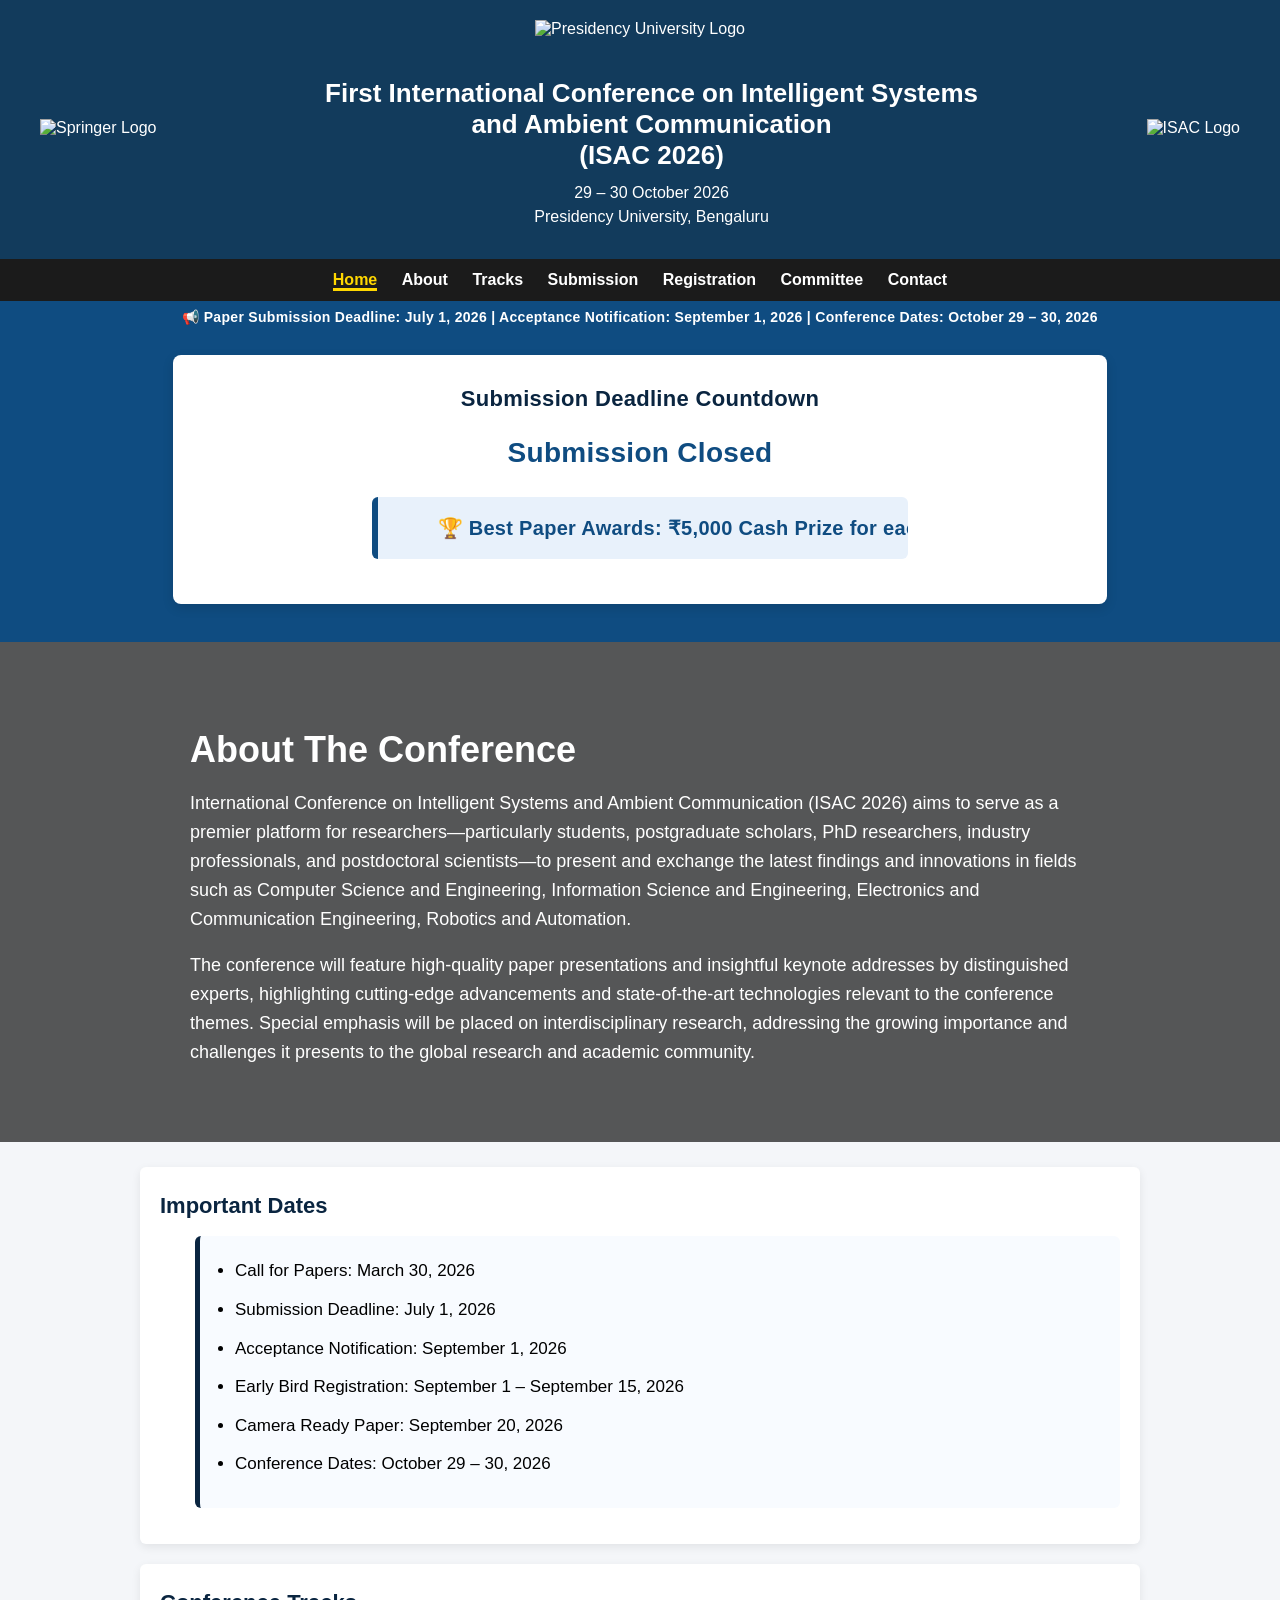
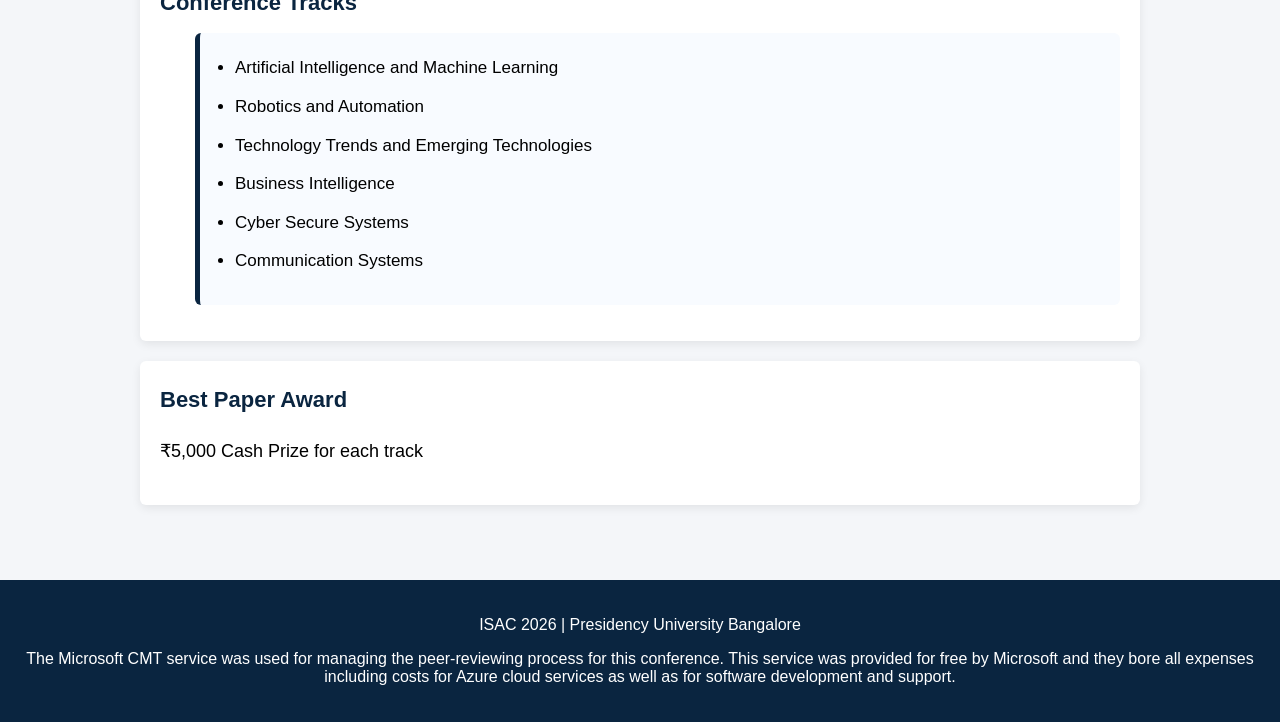
==== index.html @ a110d8a1 "first commit" ====
<!DOCTYPE html>
<html>

<head>
<title>ISAC 2026 Conference</title>
<link rel="stylesheet" href="style.css">
<meta name="viewport" content="width=device-width, initial-scale=1.0">
</head>

<body>

<header class="conference-header">

<div class="top-logo">
<img src="images/presidency-logo.png" alt="Presidency University Logo">
</div>

<div class="header-main">

<div class="left-logo">
<img src="images/springer-logo.png" alt="Springer Logo">
</div>

<div class="conference-title">
<h1>
First International Conference on Intelligent Systems<br>
 and Ambient Communication<br>
(ISAC 2026)
</h1>
<p>29 – 30 October 2026</p>
<p>Presidency University, Bengaluru</p>
</div>

<div class="right-logo">
<img src="images/isac-logo.jpeg" alt="ISAC Logo">
</div>

</div>

</header>

<nav>

<a href="index.html" class="active">Home</a>

<a href="about.html">About</a>

<a href="tracks.html">Tracks</a>

<a href="submission.html">Submission</a>

<a href="registration.html">Registration</a>

<a href="committee.html">Committee</a>

<a href="contact.html">Contact</a>

</nav>

<div class="announcement">

📢 <strong>Paper Submission Deadline: July 1, 2026</strong> |  
Acceptance Notification: September 1, 2026 |  
Conference Dates: October 29 – 30, 2026

<div class="section countdown-section">

<h2>Submission Deadline Countdown</h2>


<div id="countdown"></div>

<div class="award-banner">
  <div class="award-track">
    <span>🏆 Best Paper Awards: ₹5,000 Cash Prize for each track</span>
    <span>🏆 Best Paper Awards: ₹5,000 Cash Prize for each track</span>
  </div>
</div>

</div>

</div>

<section class="event-section">

<div class="event-overlay">

<div class="event-content">

<h2>About The Conference</h2>

<p>
International Conference on Intelligent Systems and Ambient Communication (ISAC 2026) aims to serve as a premier platform for researchers—particularly students, postgraduate scholars, PhD researchers, industry professionals, and postdoctoral scientists—to present and exchange the latest findings and innovations in fields such as Computer Science and Engineering, Information Science and Engineering, Electronics and Communication Engineering, Robotics and Automation.
</p>

<p>
The conference will feature high-quality paper presentations and insightful keynote addresses by distinguished experts, highlighting cutting-edge advancements and state-of-the-art technologies relevant to the conference themes. Special emphasis will be placed on interdisciplinary research, addressing the growing importance and challenges it presents to the global research and academic community.
</p>

</div>

</div>

</section>

<div class="container">



<div class="section">

<h2>Important Dates</h2>

<ul>

<li>Call for Papers: March 30, 2026</li>

<li>Submission Deadline: July 1, 2026</li>

<li>Acceptance Notification: September 1, 2026</li>

<li>Early Bird Registration: September 1 – September 15, 2026</li>

<li>Camera Ready Paper: September 20, 2026</li>

<li>Conference Dates: October 29 – 30, 2026</li>

</ul>

</div>



<div class="section">

<h2>Conference Tracks</h2>

<ul>

<li>Artificial Intelligence and Machine Learning</li>

<li>Robotics and Automation</li>

<li>Technology Trends and Emerging Technologies</li>

<li>Business Intelligence</li>

<li>Cyber Secure Systems</li>

<li>Communication Systems</li>

</ul>

</div>



<div class="section">

<h2>Best Paper Award</h2>

<p>

₹5,000 Cash Prize for each track

</p>

</div>



</div>



<footer>
<p>ISAC 2026 | Presidency University Bangalore</p>

<p>
The Microsoft CMT service was used for managing the peer-reviewing process for this conference. This service was provided for free by Microsoft and they bore all expenses including costs for Azure cloud services as well as for software development and support.
</p>
</footer>

<script>

var deadline = new Date("July 1, 2026 23:59:59").getTime();

var x = setInterval(function(){

var now = new Date().getTime();

var distance = deadline - now;

var days = Math.floor(distance / (1000 * 60 * 60 * 24));
var hours = Math.floor((distance % (1000 * 60 * 60 * 24)) / (1000 * 60 * 60));
var minutes = Math.floor((distance % (1000 * 60 * 60)) / (1000 * 60));
var seconds = Math.floor((distance % (1000 * 60)) / 1000);

document.getElementById("countdown").innerHTML =
days + " Days  " + hours + " Hours  "
+ minutes + " Minutes  " + seconds + " Seconds ";

if (distance < 0) {

clearInterval(x);

document.getElementById("countdown").innerHTML = "Submission Closed";

}

},1000);

</script>

</body>

</html>
---- style.css ----
body{
font-family: Arial, Helvetica, sans-serif;
margin:0;
background:#f4f6f9;
}

/* HEADER AREA */

.hero{
background:#0a2540;
color:white;
padding:40px 20px;
text-align:center;
}

.logo-row{
display:flex;
justify-content:space-between;
align-items:center;
max-width:1100px;
margin:auto;
}

.logo-row img{
height:60px;
}

.logo-row h1{
font-size:28px;
margin:0;
flex:1;
text-align:center;
}

/* Conference logo */

.conference-logo{
margin-top:15px;
}

.conference-logo img{
height:80px;
}


/* NAVIGATION BAR */

nav{
background:#1b1b1b;
padding:12px;
text-align:center;
}

nav a{
color:white;
margin:10px;
text-decoration:none;
font-weight:bold;
}

nav a.active{
color:#ffd700;
border-bottom:3px solid #ffd700;
}

nav a:hover{
color:#ffd700;
}


/* CONTENT SECTIONS */

.container{
width:92%;
max-width:1000px;
margin:0 auto;
padding:25px;
}

.section{
background:white;
padding:25px;
margin-bottom:20px;
border-radius:8px;
box-shadow:0px 3px 8px rgba(0,0,0,0.1);
}

.section h2{
color:#0a2540;
}


/* FOOTER */

footer{
background:#0a2540;
color:white;
text-align:center;
padding:20px;
margin-top:30px;
}
/* Highlight boxes */

.section{
background:white;
padding:28px;
margin-bottom:25px;
border-radius:8px;
box-shadow:0 3px 10px rgba(0,0,0,0.08);
line-height:1.7;
text-align:left;
}

/* Important dates highlight */

.section ul{
background:#f8fbff;
padding:20px;
border-left:5px solid #0a2540;
border-radius:6px;
}

/* Best paper award highlight */

.section{
background:white;
border-radius:6px;
padding:20px;
margin-bottom:20px;
}

/* Section titles */

.section h2{
color:#0a2540;
margin-top:0;
margin-bottom:12px;
font-size:22px;
font-weight:700;
}

/* Announcement Banner */

.announcement{
background:#0f4c81;
color:white;
text-align:center;
padding:8px;
font-weight:600;
font-size:14px;
letter-spacing:0.3px;
}

.section ul{
line-height:1.8;
padding-left:20px;
margin-top:10px;
}

.paybtn{
display:inline-block;
background:#0a2540;
color:white;
padding:12px 25px;
text-decoration:none;
font-weight:bold;
border-radius:6px;
margin-top:10px;
}

.paybtn:hover{
background:#ffd700;
color:black;
}

/* Background conference section */

.event-section{
background-image:url("images/campus-bg.png");
background-size:cover;
background-position:center;
background-attachment:fixed;
height:500px;
position:relative;
}

.event-overlay{
background:rgba(0,0,0,0.65);
height:100%;
display:flex;
align-items:center;
}

.event-content{
color:white;
max-width:900px;
margin:auto;
padding:40px;
text-align:left;
}

.event-content h2{
font-size:36px;
margin-bottom:15px;
}

.event-content p{
font-size:18px;
line-height:1.6;
}

.section:hover{
transform:translateY(-3px);
transition:0.2s;
}

/* Countdown */

 	

#countdown{
font-size:28px;
font-weight:bold;
color:#0f4c81;
margin-top:10px;
}

/* HEADER LAYOUT */

.conference-header{
background:#123b5c;
color:white;
padding:20px 0;
text-align:center;
}

.top-logo{
margin-bottom:10px;
}

.top-logo img{
height:70px;
}

.header-main{
display:flex;
align-items:center;
justify-content:space-between;
max-width:1100px;
margin:auto;
padding:10px 20px;
gap:20px;
}

.left-logo img{
height:45px;
}

.right-logo img{
height:45px;
}

.conference-title{
flex:1;
text-align:center;
}

.conference-title h1{
font-size:28px;
margin:10px 0;
}

.conference-title p{
margin:3px 0;
}
.top-logo img{
height:70px;
margin-bottom:10px;
}

.header-main{
display:flex;
align-items:center;
justify-content:space-between;
max-width:1200px;
margin:auto;
}

.left-logo img,
.right-logo img{
height:60px;
display:block;
margin:auto;
}

.conference-title{
flex:1;
padding:0 20px;
}

.conference-title h1{
font-size:26px;
margin-bottom:10px;
}

/* BEST PAPER AWARD BANNER (PROFESSIONAL STYLE) */

/* BEST PAPER AWARD TICKER */

/* Award Banner */

.award-banner{
width:60%;
margin:20px auto;
overflow:hidden;
background:#e8f1fb;
border-left:6px solid #0f4c81;
border-radius:6px;
}

.award-track{
padding-right:80px;
display:flex;
width:max-content;
animation:scrollAwards 10s linear infinite;
}

.award-track span{
padding:14px 60px;
font-size:20px;
font-weight:600;
color:#0f4c81;
white-space:nowrap;
}

@keyframes scrollAwards{
0%{
transform:translateX(0);
}

100%{
transform:translateX(-50%);
}
}


.countdown-section{
background:white;
border-radius:8px;
box-shadow:0 4px 12px rgba(0,0,0,0.12);
padding:25px;
margin:30px auto;
width:70%;
text-align:center;
}

#countdown{
font-size:28px;
font-weight:bold;
color:#0f4c81;
margin-top:10px;
}

/* MOBILE RESPONSIVE FIX */

@media (max-width:768px){

.header-main{
flex-direction:column;
text-align:center;
}

.left-logo img,
.right-logo img{
height:50px;
margin:10px 0;
}

.conference-title h1{
font-size:20px;
}

.countdown-section{
width:95%;
}

.award-banner{
width:95%;
font-size:18px;
}

nav a{
display:inline-block;
margin:6px;
font-size:14px;
}

}

/* Paragraph alignment like Word document */

.section p{
font-size:18px;
line-height:1.7;
text-align:justify;
}


/* Professional bullet list formatting */

.section ul{
text-align:left;
line-height:1.8;
margin-left:35px;
padding-left:10px;
}


/* Bullet spacing */

.section li{
margin-bottom:6px;
font-size:17px;
}





.conference-title-main{
text-align:center;
font-size:28px;
line-height:1.4;
margin:10px 0;
font-weight:600;
}
.conference-title{
display:flex;
flex-direction:column;
align-items:center;
justify-content:center;
}



.table-note{
font-size:14px;
margin-top:8px;
font-style:italic;
color:#555;
}



.section ul{
background:#f8fbff;
padding:20px 20px 20px 35px;
border-left:5px solid #0a2540;
border-radius:6px;
list-style-type: disc;
}

.section ul li{
margin-bottom:8px;
}



.registration-table{
width:100%;
border-collapse:collapse;
margin-top:15px;
}

.registration-table th,
.registration-table td{
border:1px solid #999;
padding:10px;
text-align:left;
}

.registration-table th{
background:#f2f2f2;
font-weight:bold;
}
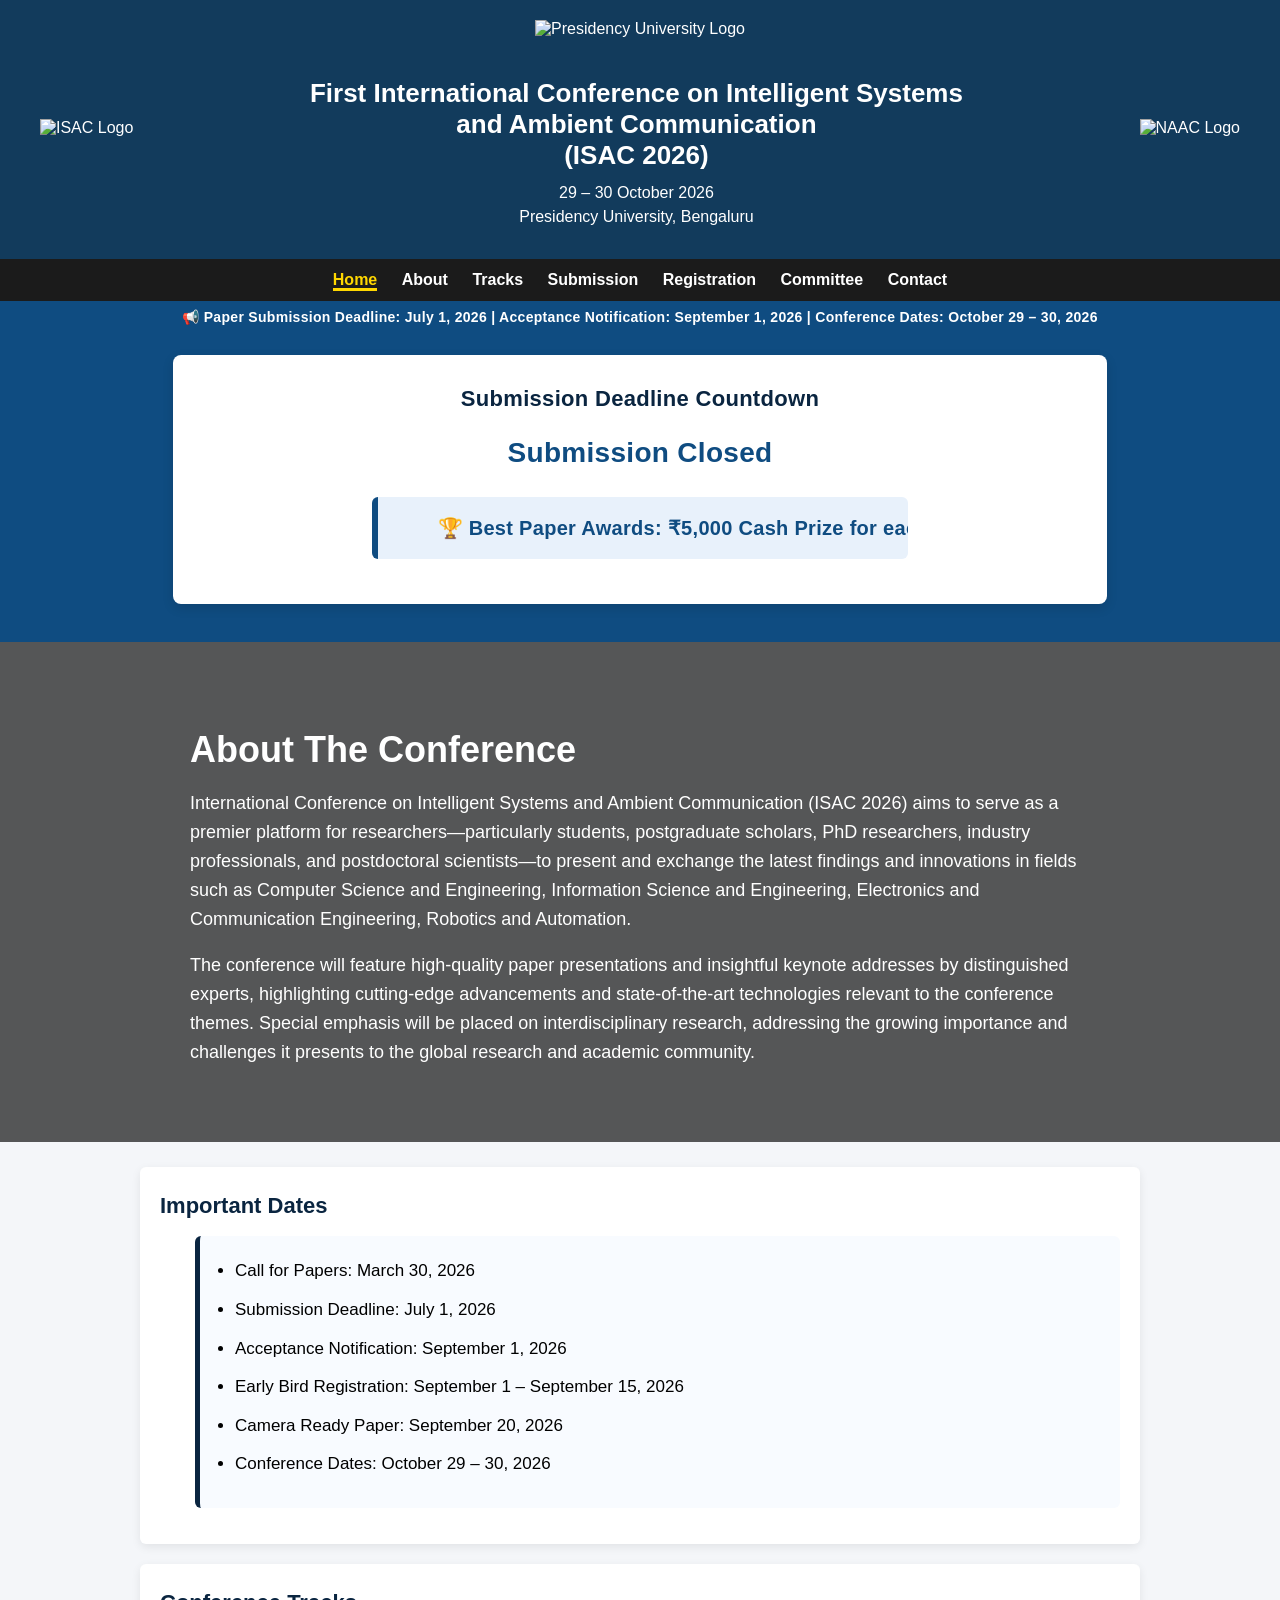
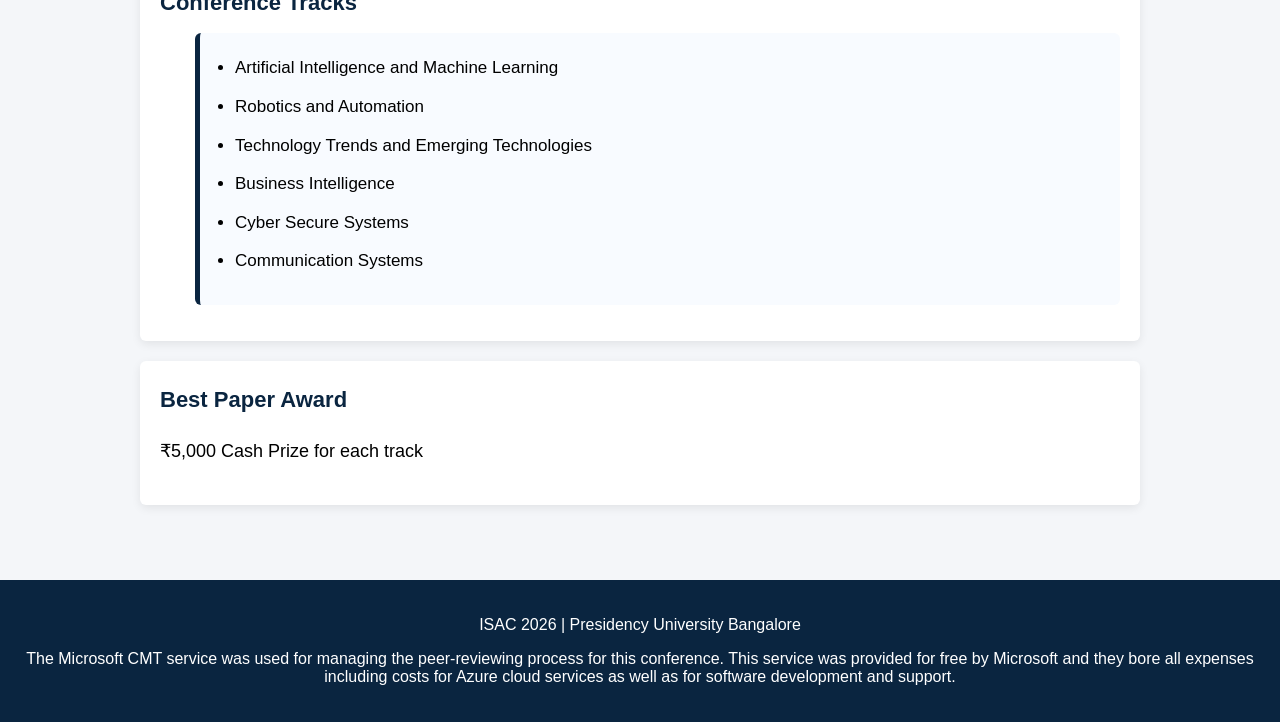
==== commit a52a0c89: "image added" ====
--- a/index.html
+++ b/index.html
@@ -18,7 +18,7 @@
 <div class="header-main">
 
 <div class="left-logo">
-<img src="images/springer-logo.png" alt="Springer Logo">
+<img src="images/isac-logo.jpeg" alt="ISAC Logo">
 </div>
 
 <div class="conference-title">
@@ -32,7 +32,7 @@
 </div>
 
 <div class="right-logo">
-<img src="images/isac-logo.jpeg" alt="ISAC Logo">
+<img src="images/naac-b.jpeg" alt="NAAC Logo">
 </div>
 
 </div>
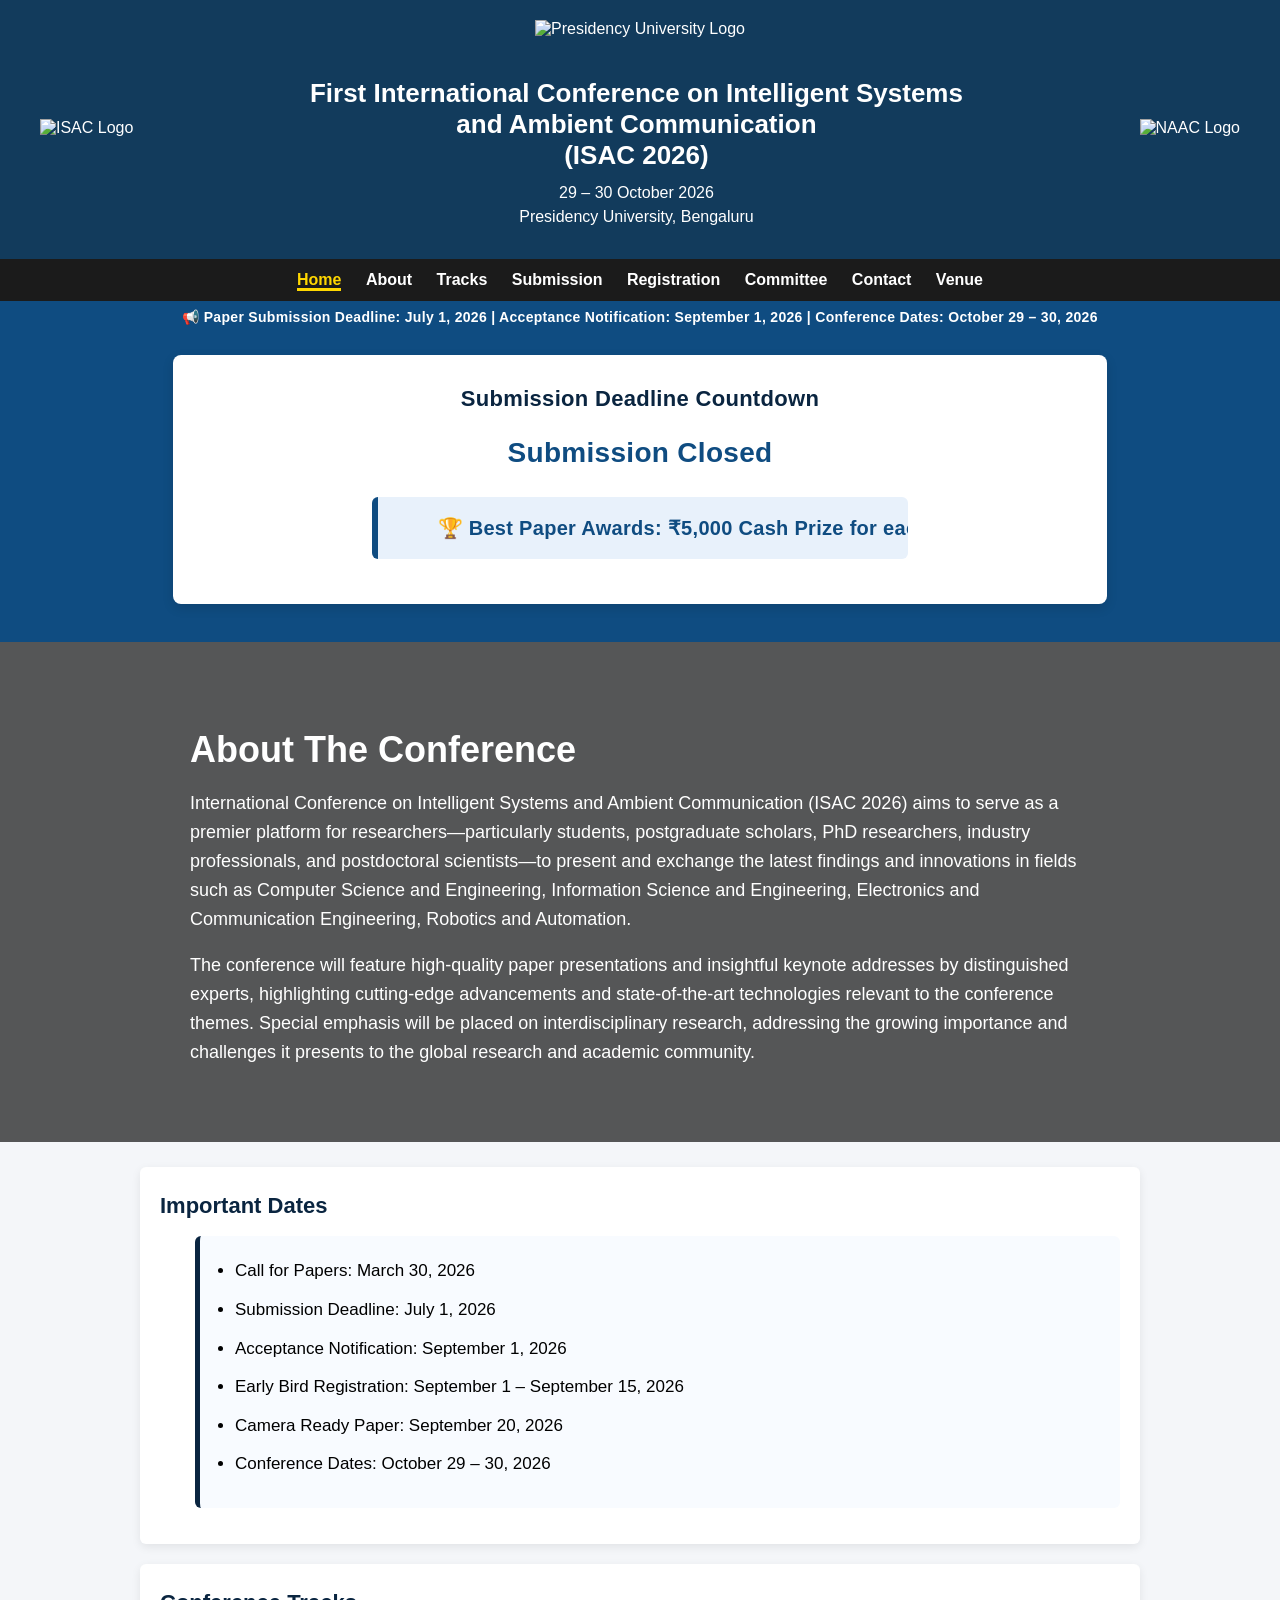
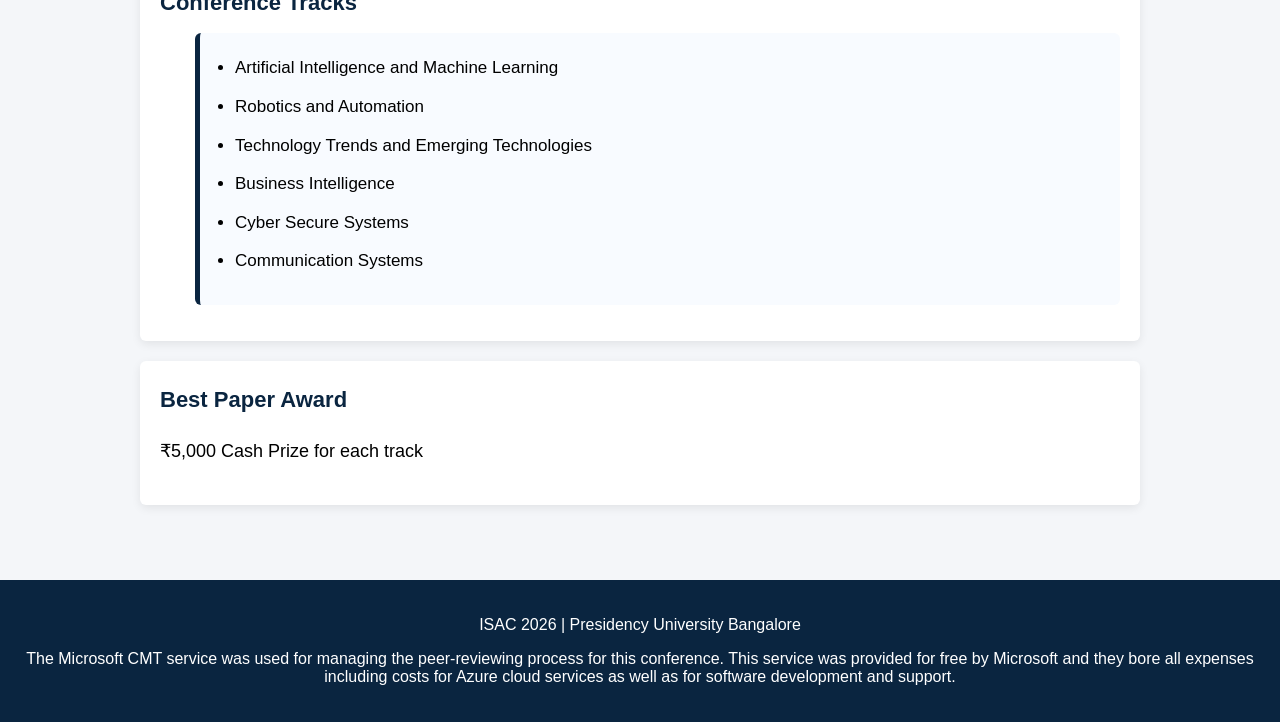
==== commit 3c7db849: "added pic 1,2,3" ====
--- a/index.html
+++ b/index.html
@@ -55,6 +55,8 @@
 
 <a href="contact.html">Contact</a>
 
+<a href="venue.html">Venue</a>
+
 </nav>
 
 <div class="announcement">
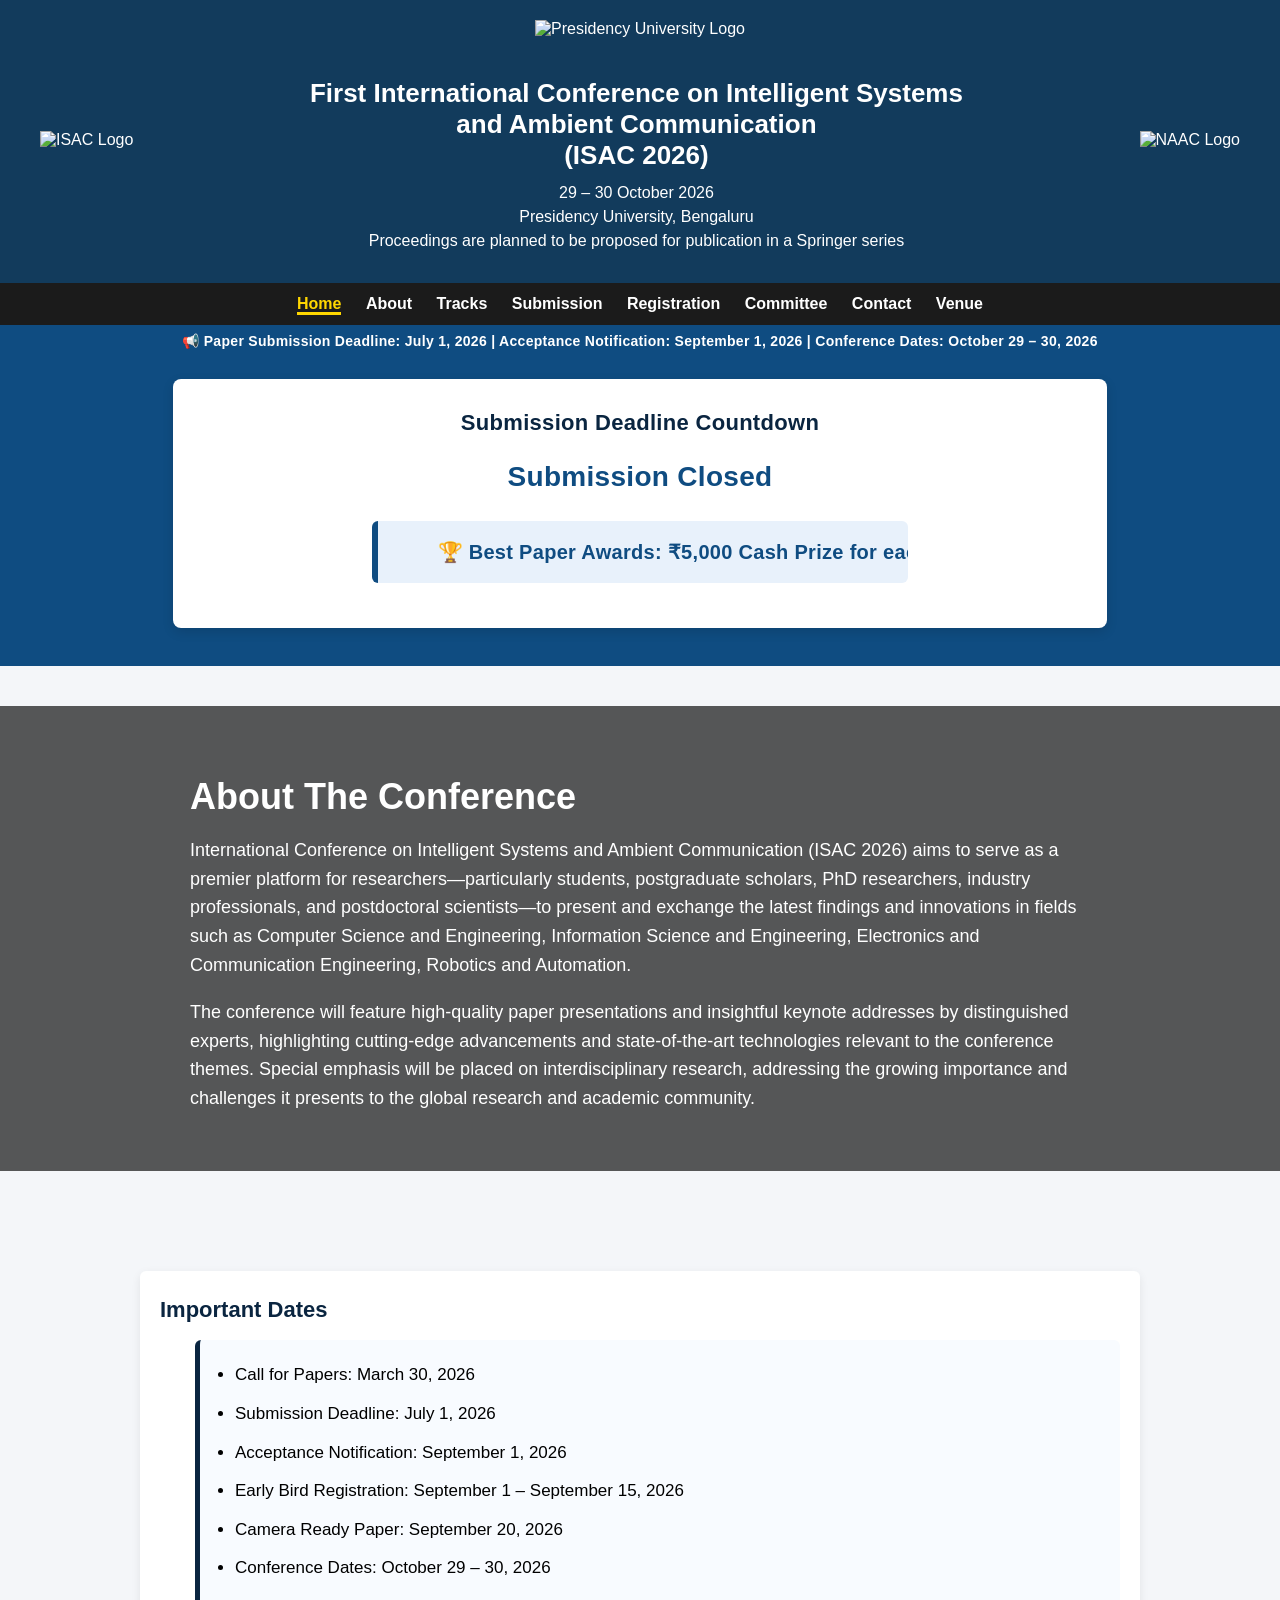
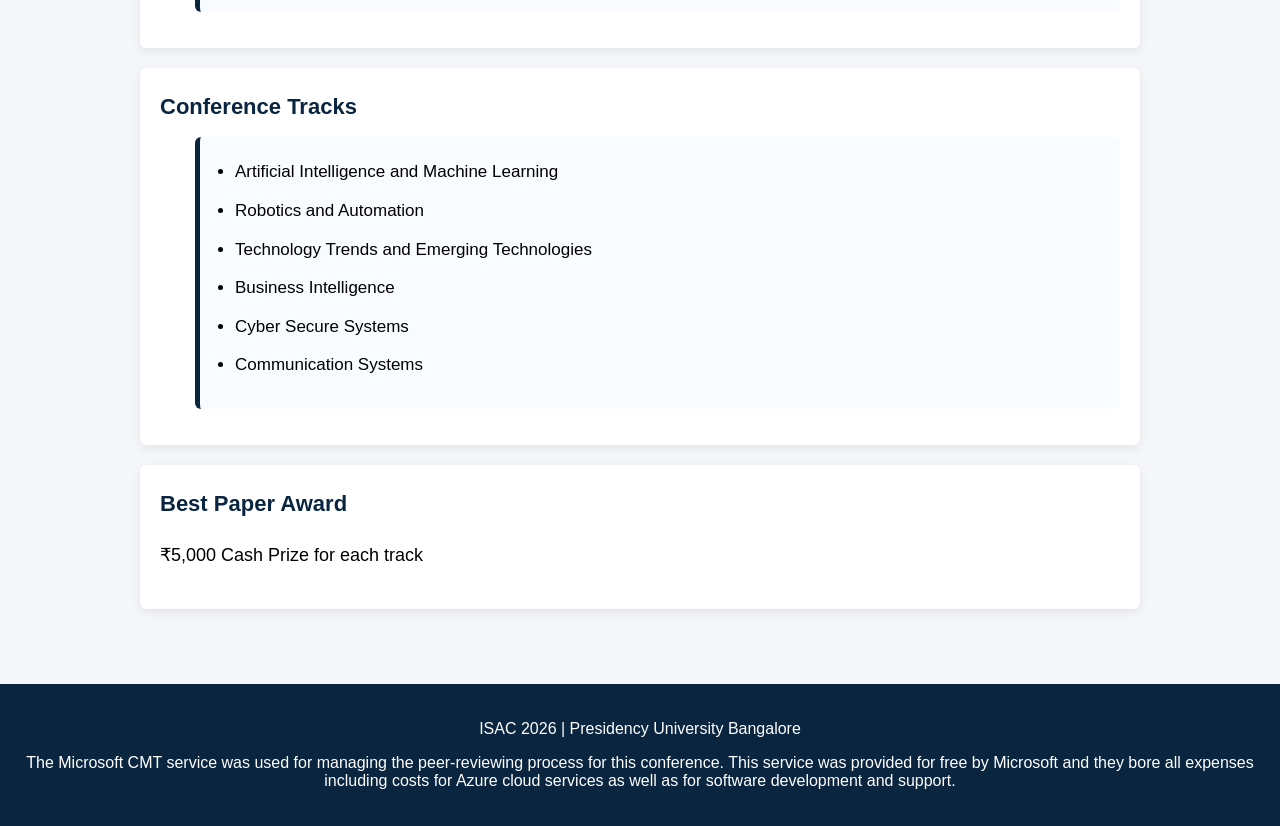
==== commit 7c48cbf3: "Solved main page,Headings" ====
--- a/index.html
+++ b/index.html
@@ -29,6 +29,7 @@
 </h1>
 <p>29 – 30 October 2026</p>
 <p>Presidency University, Bengaluru</p>
+<p>Proceedings are planned to be proposed for publication in a Springer series</p>
 </div>
 
 <div class="right-logo">
--- a/style.css
+++ b/style.css
@@ -180,7 +180,8 @@
 background-size:cover;
 background-position:center;
 background-attachment:fixed;
-height:500px;
+min-height:500px;
+padding:40px 0;
 position:relative;
 }
 
@@ -370,6 +371,11 @@
 text-align:center;
 }
 
+.event-section{
+    background-attachment:scroll;
+}
+
+
 .left-logo img,
 .right-logo img{
 height:50px;
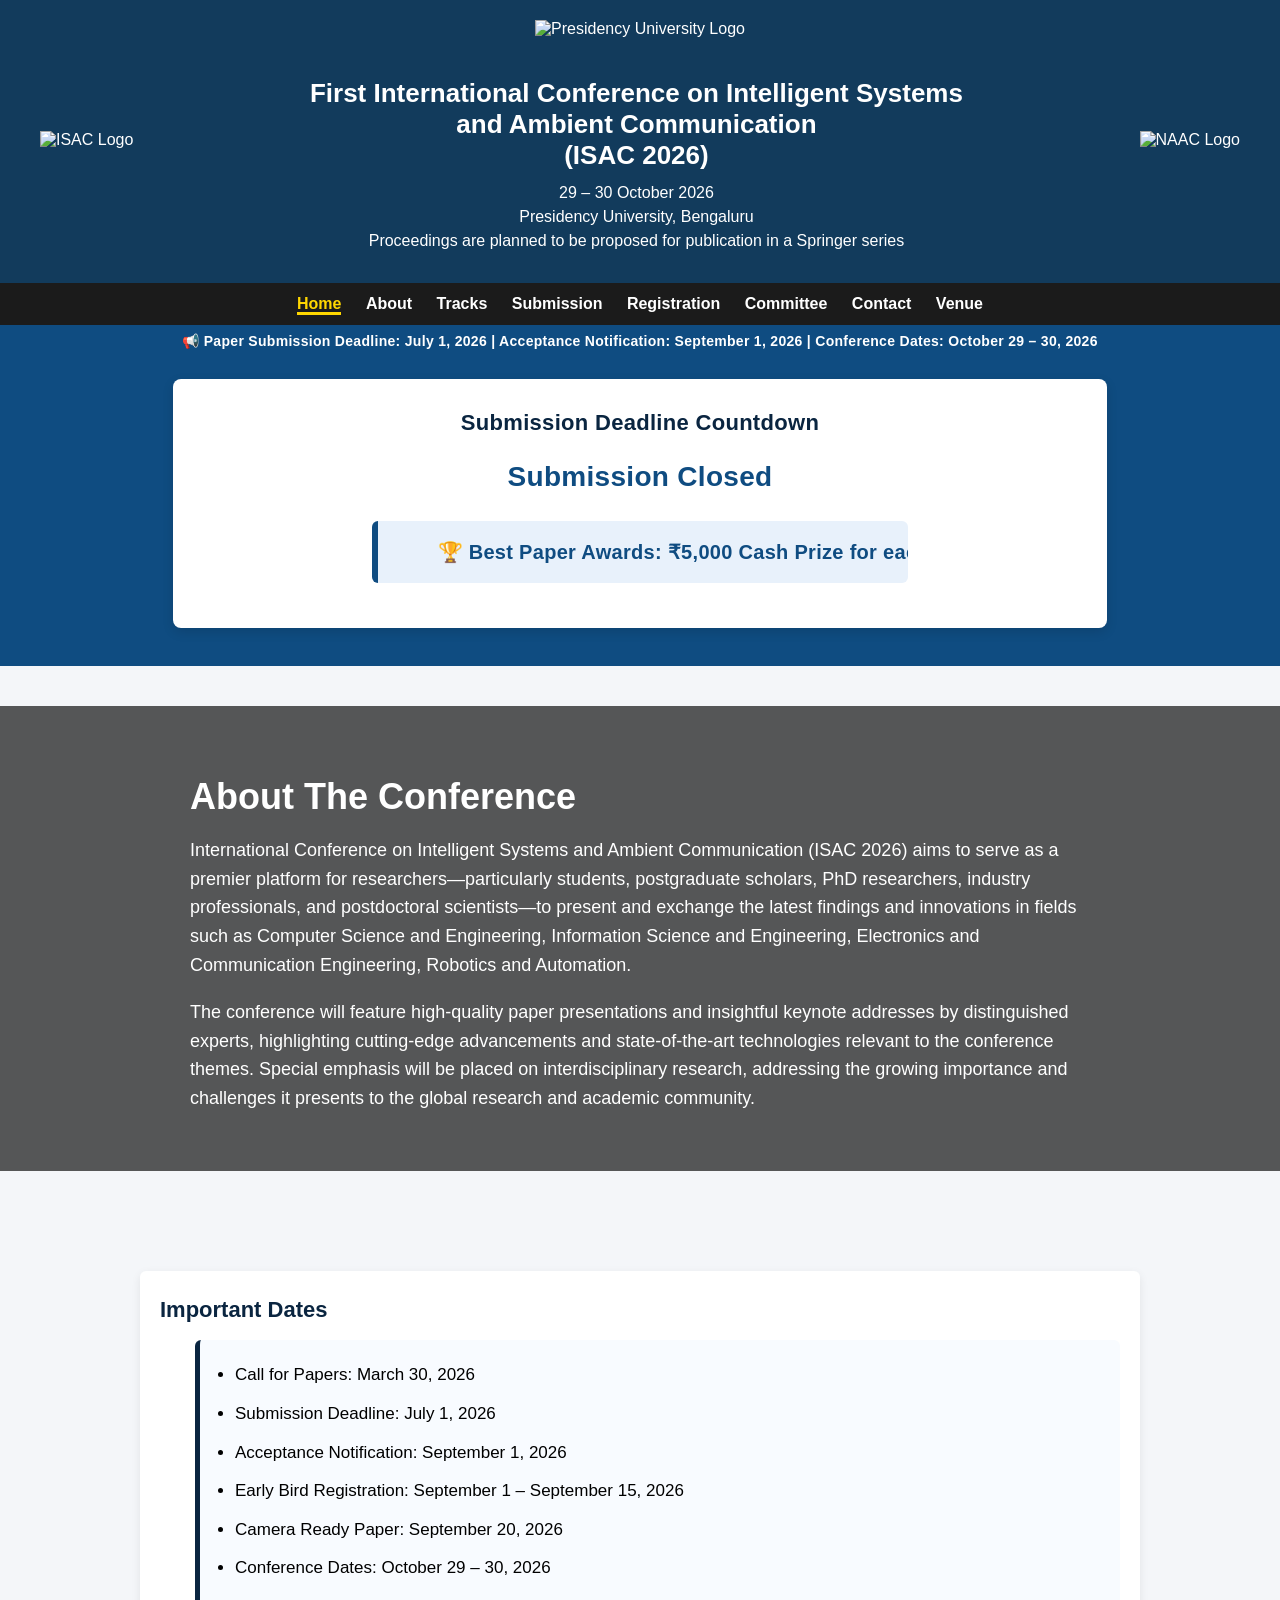
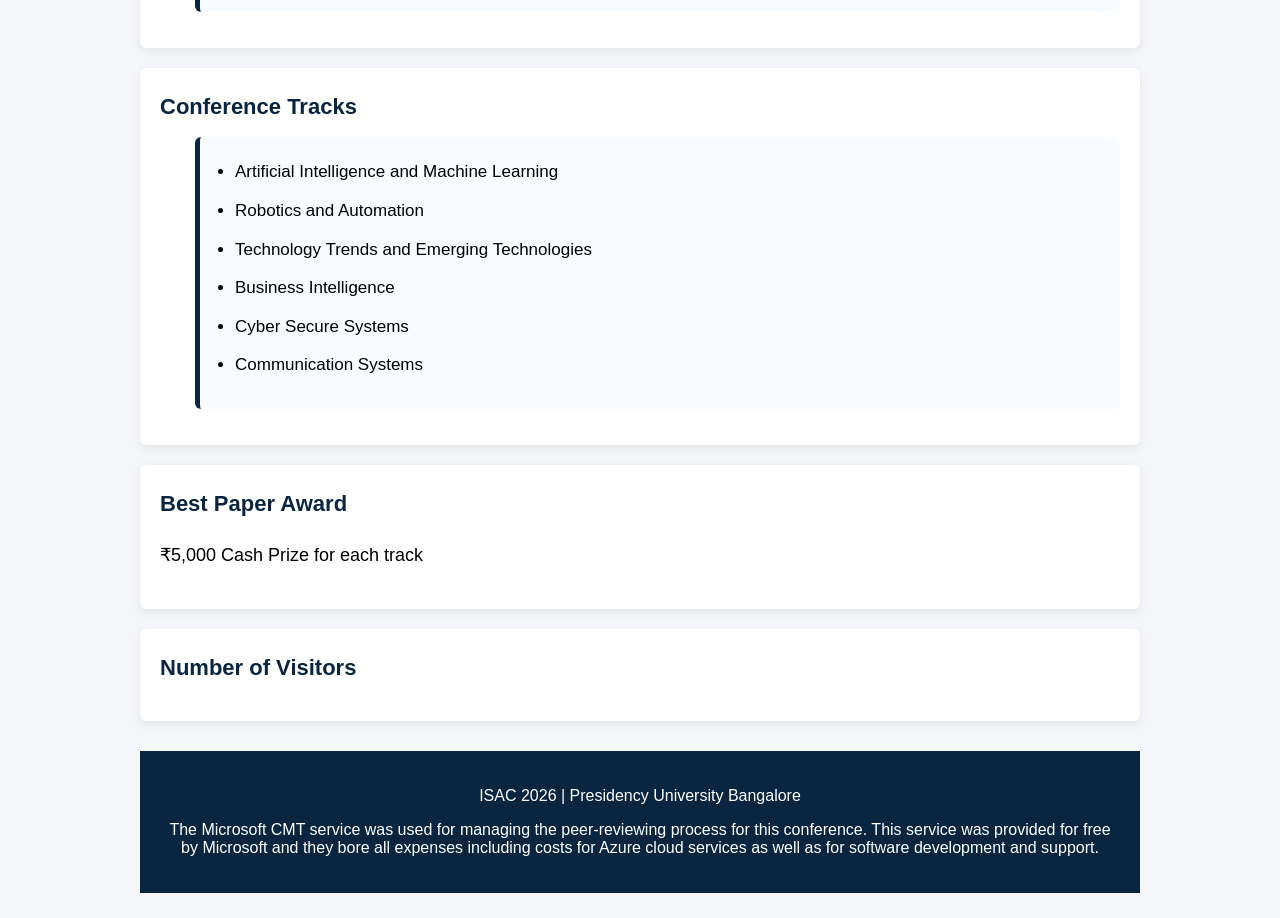
==== commit 12a6ec15: "Added the counter,1" ====
--- a/index.html
+++ b/index.html
@@ -170,9 +170,20 @@
 
 </div>
 
-
-
-</div>
+<div class="section">
+
+<h2>Number of Visitors</h2>
+
+<div style="text-align:center; margin-top:15px;">
+
+<script type="text/javascript" src="https://www.freevisitorcounters.com/auth.php?id=8f7acc6c3011b2e5a4128519e87102907b964690"></script>
+
+<script type="text/javascript" src="https://www.freevisitorcounters.com/en/home/counter/1524111/t/11"></script>
+
+</div>
+
+</div>
+
 
 
 
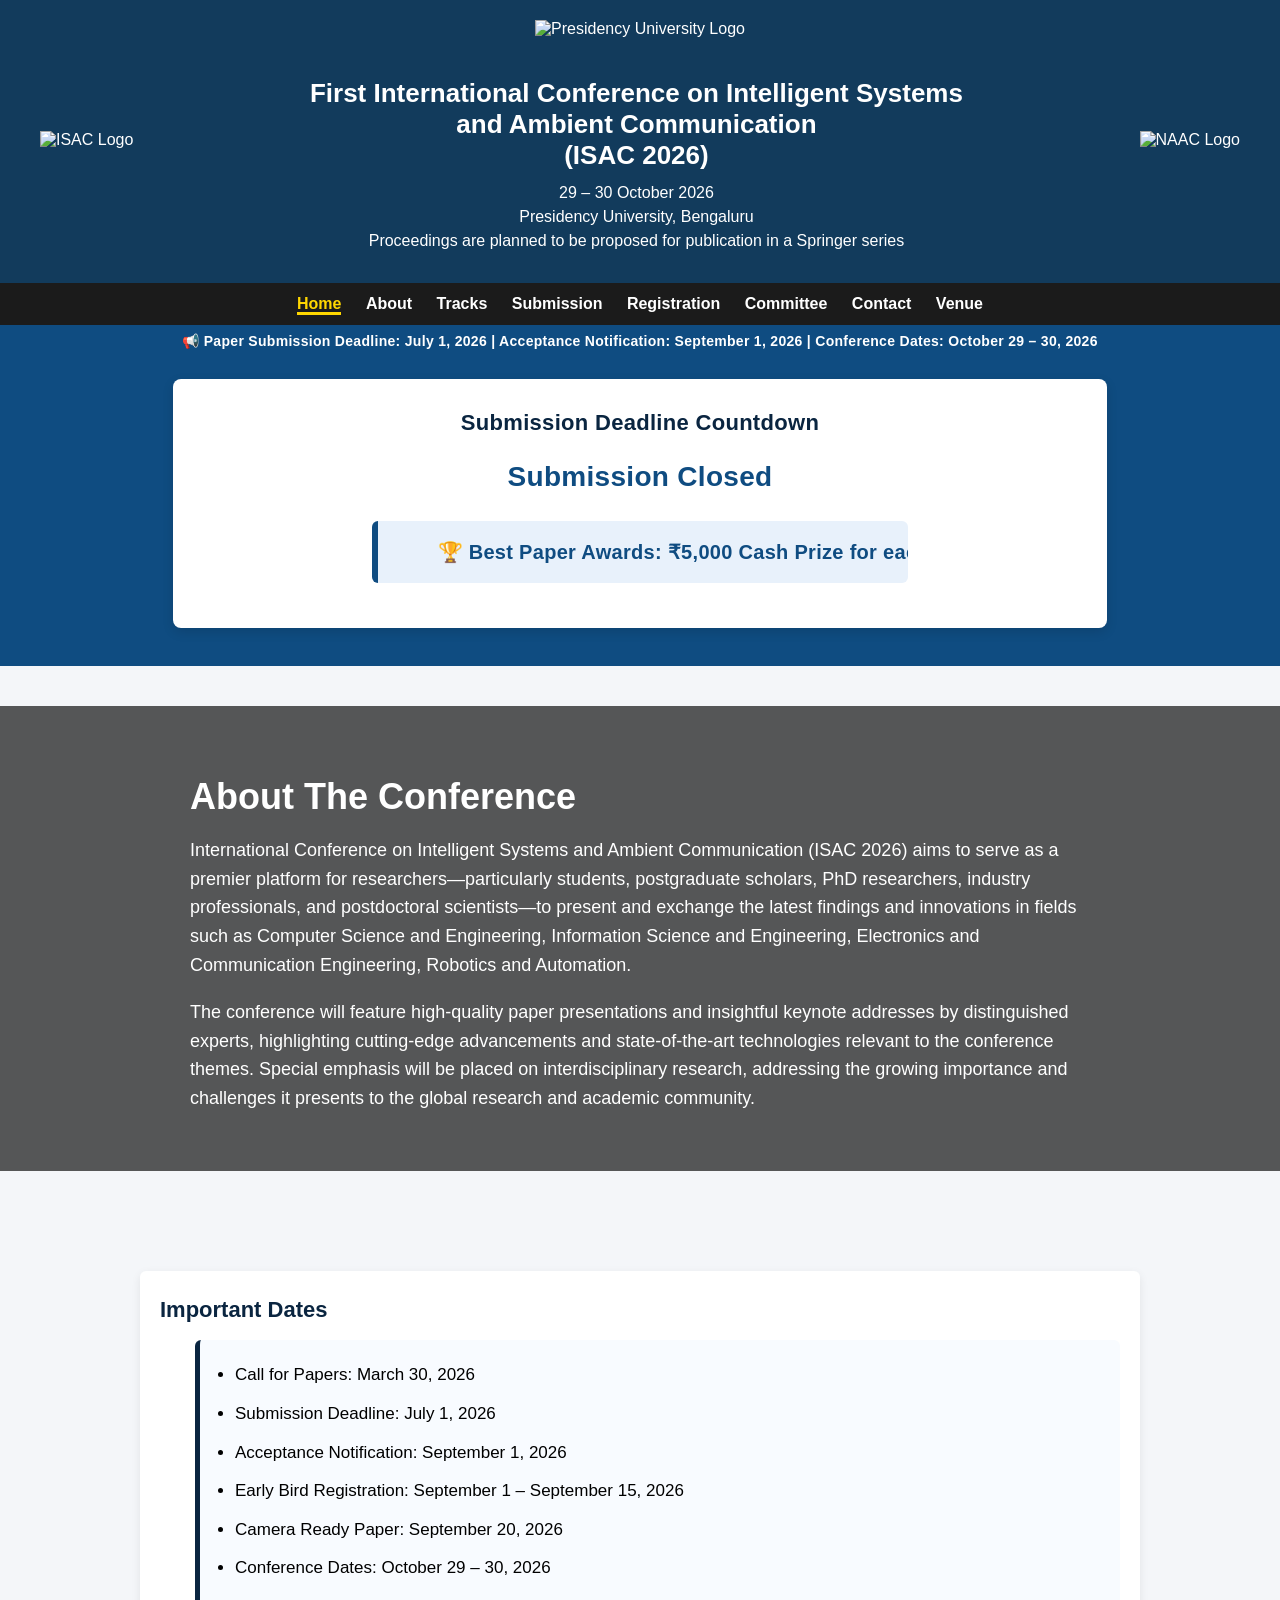
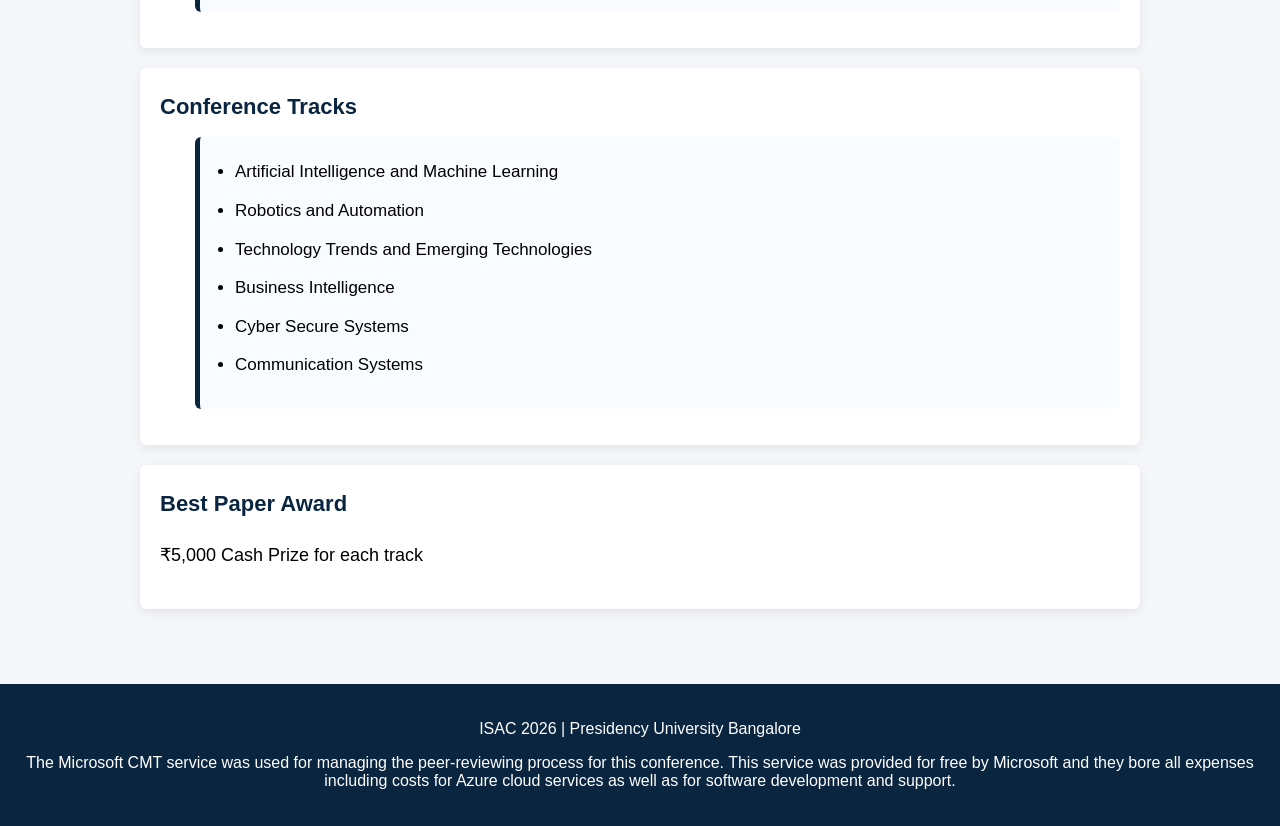
==== commit 1dc59bf1: "Removed visitor,1" ====
--- a/index.html
+++ b/index.html
@@ -170,19 +170,8 @@
 
 </div>
 
-<div class="section">
-
-<h2>Number of Visitors</h2>
-
-<div style="text-align:center; margin-top:15px;">
-
-<script type="text/javascript" src="https://www.freevisitorcounters.com/auth.php?id=8f7acc6c3011b2e5a4128519e87102907b964690"></script>
-
-<script type="text/javascript" src="https://www.freevisitorcounters.com/en/home/counter/1524111/t/11"></script>
-
-</div>
-
-</div>
+</div>
+
 
 
 
